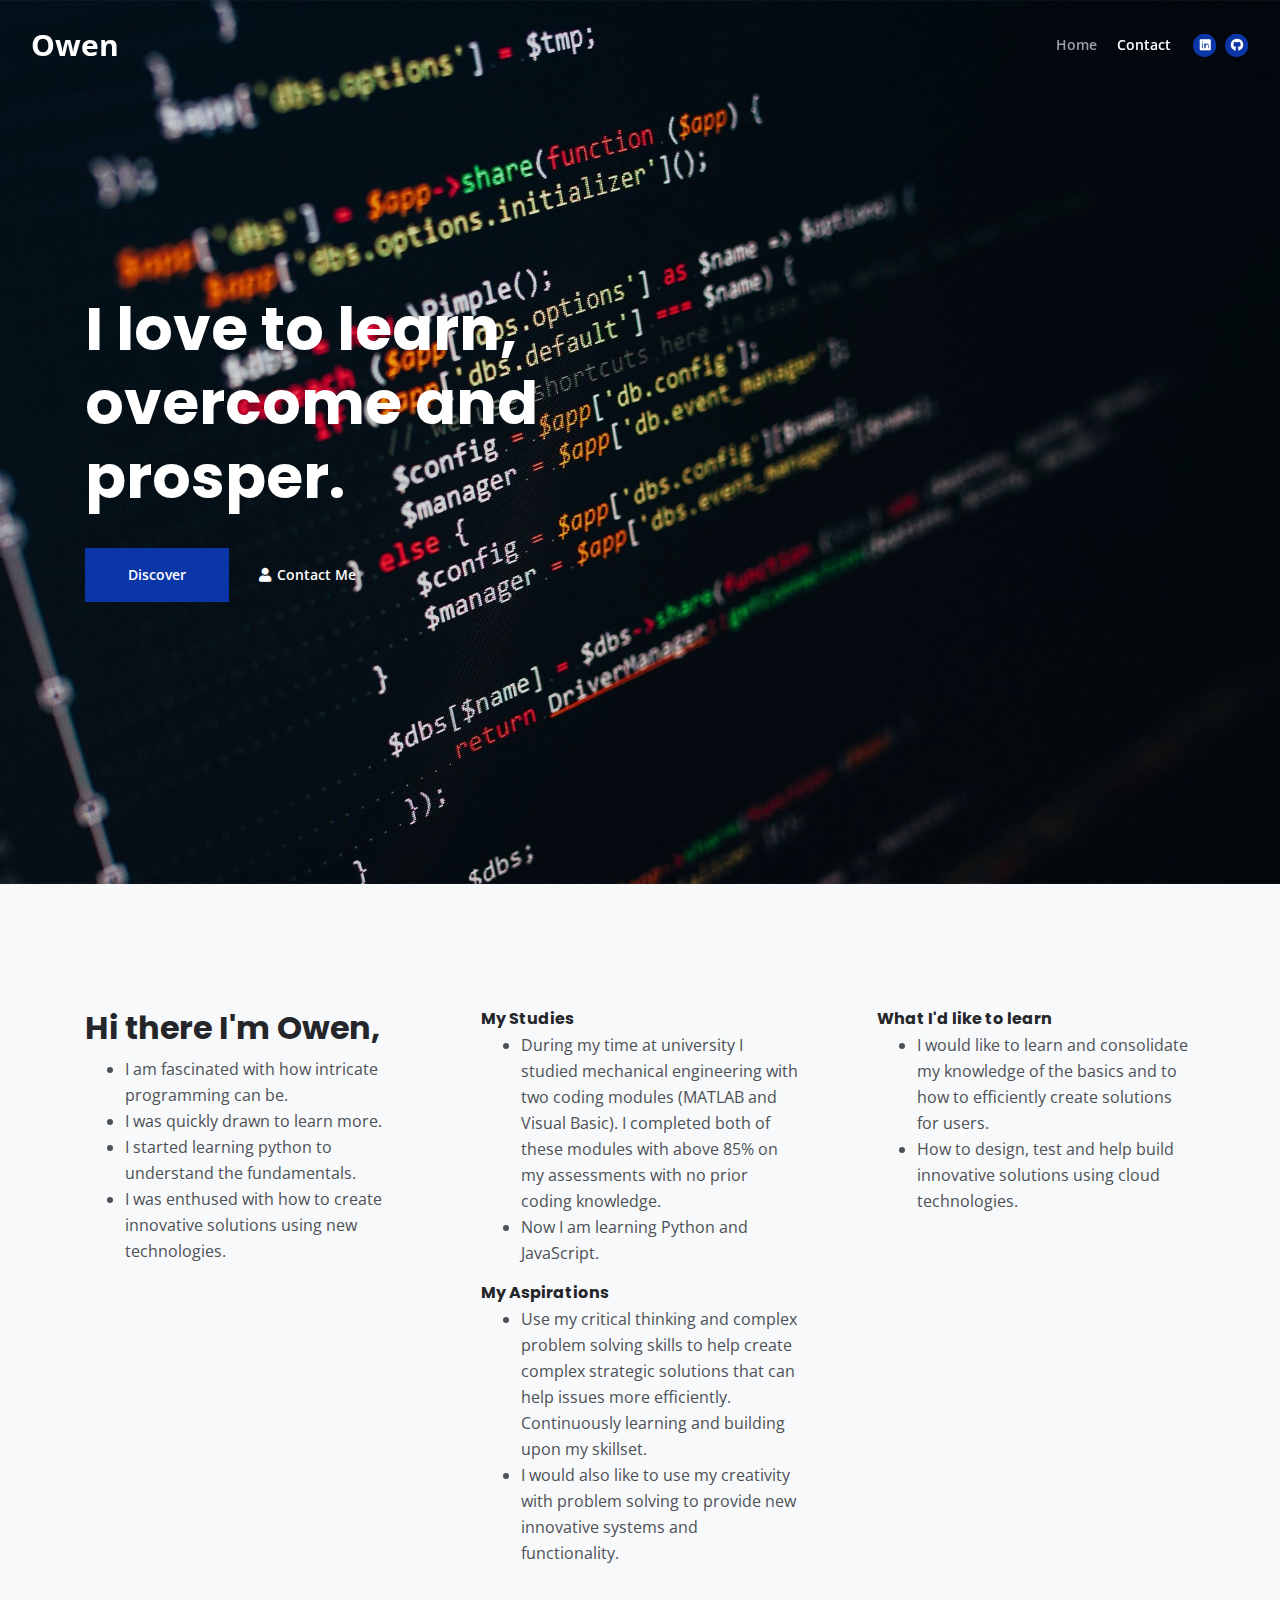
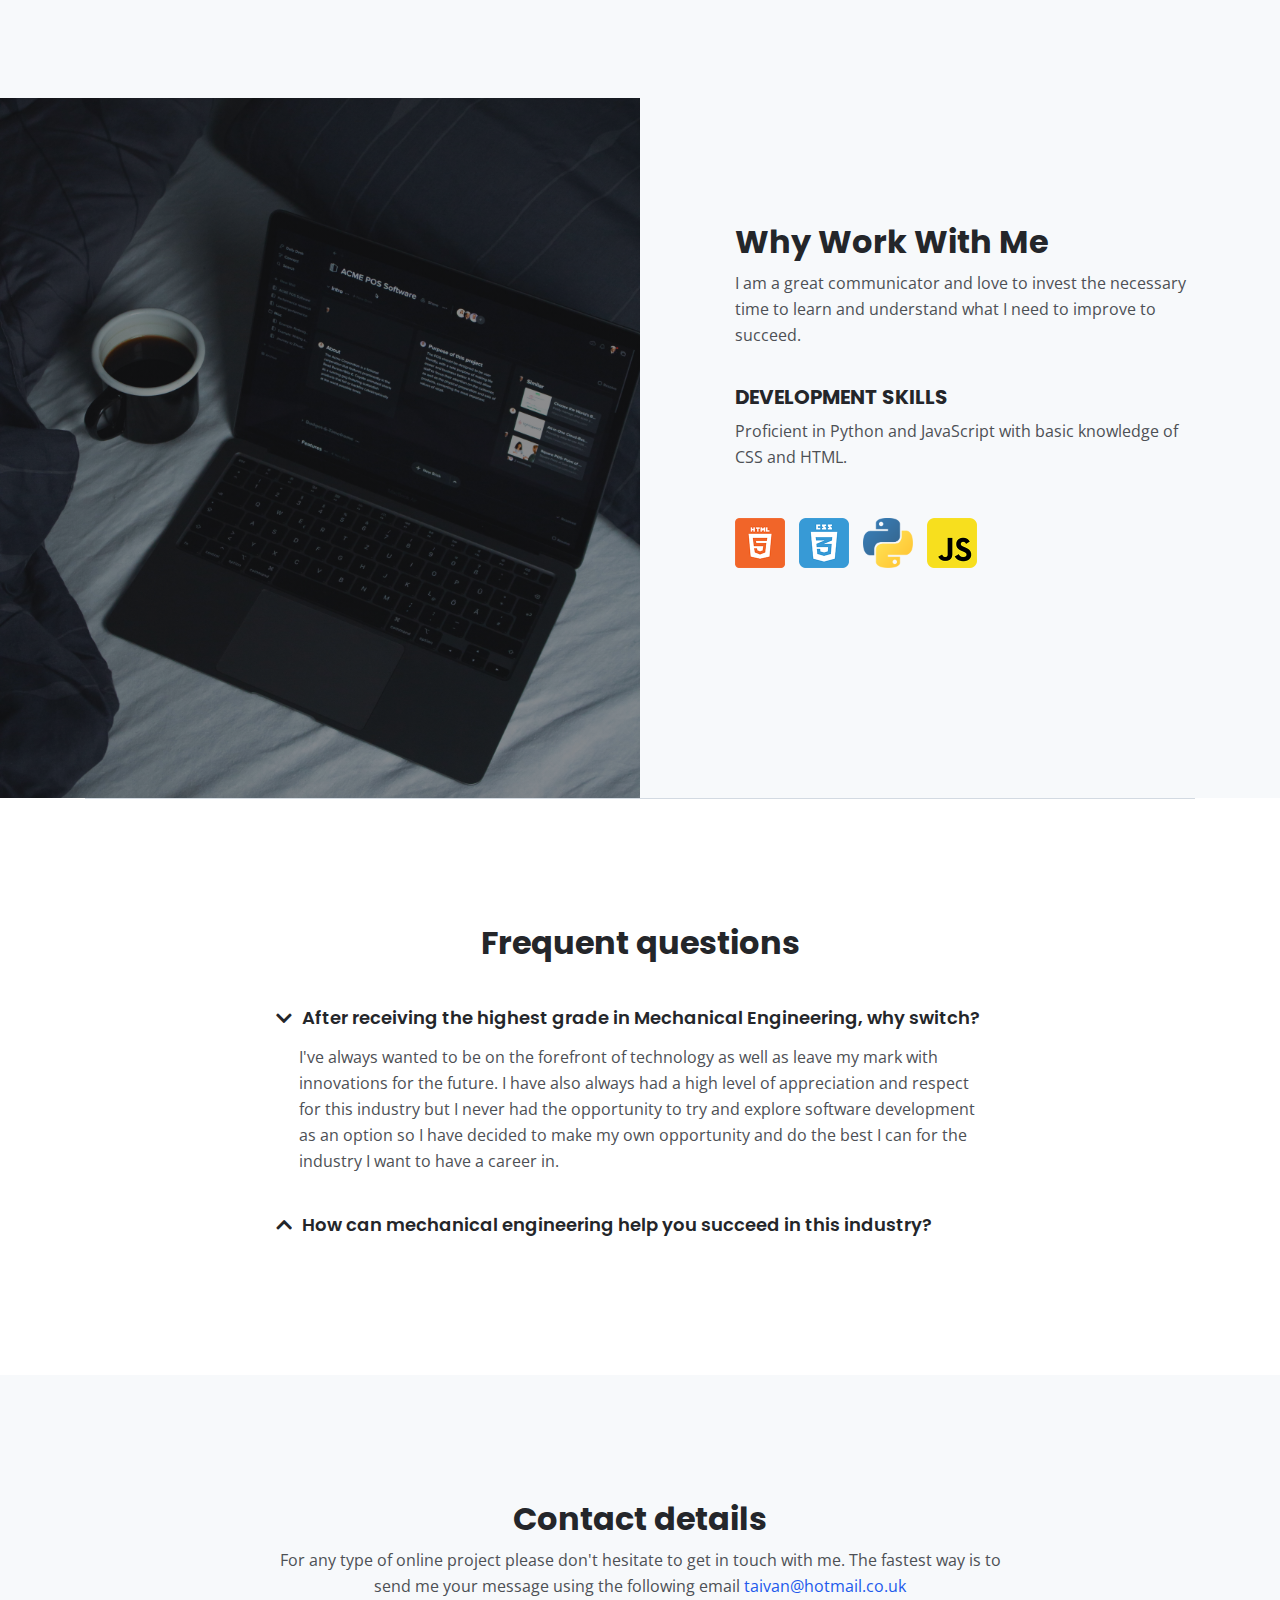
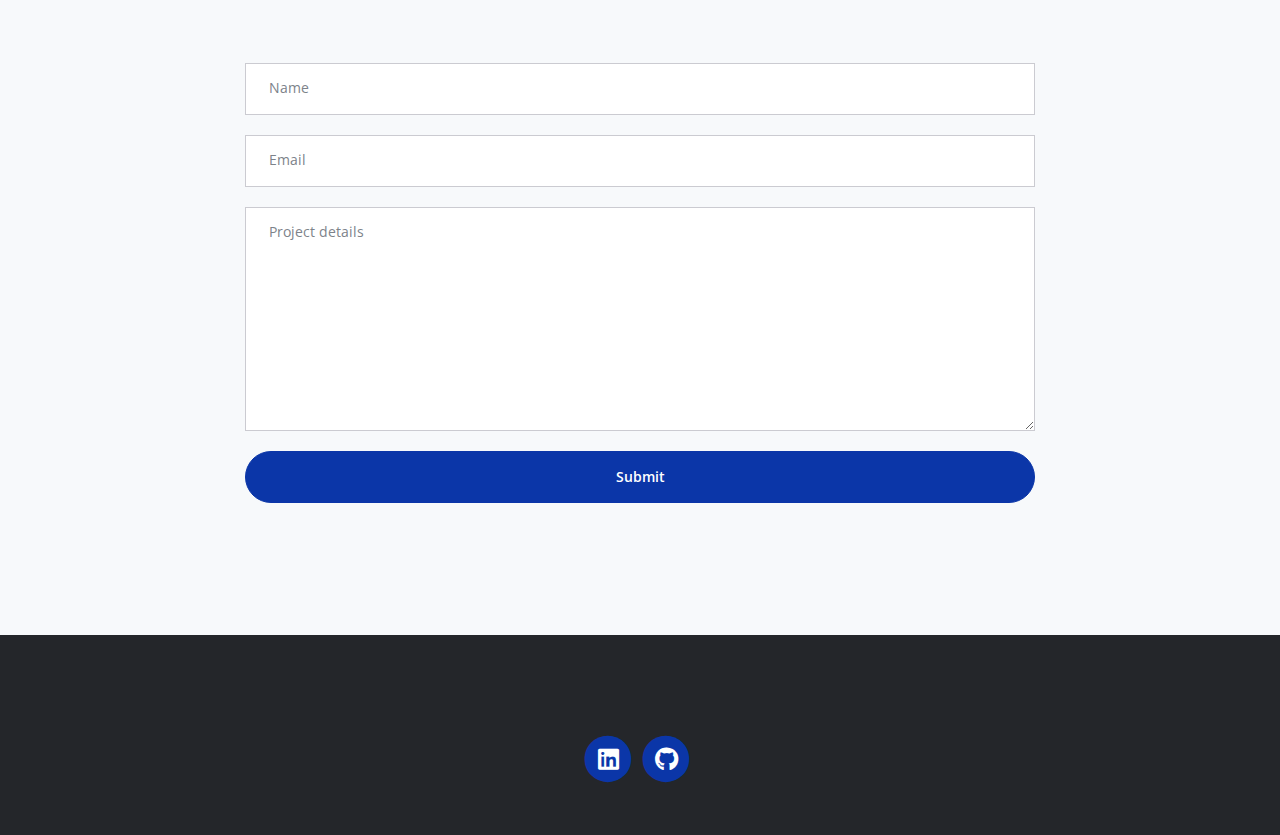
==== index.html @ 5ea290ed "Add files via upload" ====
<!DOCTYPE html>
<html lang="en">
<head>
    <meta charset="utf-8">
    <meta name="viewport" content="width=device-width, initial-scale=1, shrink-to-fit=no">

    <!-- Webpage Title -->
    <title>Owen Le Portfolio</title>
    
    <!-- Styles -->
    <link rel="preconnect" href="https://fonts.gstatic.com">
    <link href="https://fonts.googleapis.com/css2?family=Open+Sans:ital,wght@0,400;0,600;0,700;1,400&family=Poppins:wght@600&display=swap" rel="stylesheet">
    <link href="css/bootstrap.css" rel="stylesheet">
    <link href="css/fontawesome-all.css" rel="stylesheet">
	<link href="css/styles.css" rel="stylesheet">
	
	<!-- Favicon  -->
    <link rel="icon" href="images/favicon.png">
</head>
<body data-spy="scroll" data-target=".fixed-top">
    
    <!-- Navigation -->
    <nav class="navbar navbar-expand-lg fixed-top navbar-dark">
        <div class="container">
            
            <!-- Image Logo -->
            <!--<a class="navbar-brand logo-image" href="index.html"><img src="images/favicon.png" alt="alternative"></a>  -->

            <!-- Text Logo - Use this if you don't have a graphic logo -->
            <a class="navbar-brand logo-text page-scroll" href="index.html">Owen</a>

            <button class="navbar-toggler p-0 border-0" type="button" data-toggle="offcanvas">
                <span class="navbar-toggler-icon"></span>
            </button>

            <div class="navbar-collapse offcanvas-collapse" id="navbarsExampleDefault">
                <ul class="navbar-nav ml-auto">
                    <li class="nav-item">
                        <a class="nav-link page-scroll" href="#header">Home <span class="sr-only">(current)</span></a>
                    <li class="nav-item">
                        <a class="nav-link page-scroll" href="#contact">Contact</a>
                    </li>
                </ul>
                <span class="nav-item social-icons">
                    <span class="fa-stack">
                        <a href="https://www.linkedin.com/in/owen-le-68a21a194/">
                            <i class="fas fa-circle fa-stack-2x"></i>
                            <i class="fab fa-linkedin fa-stack-1x"></i>
                        </a>
                    </span>
                    <span class="fa-stack">
                        <a href="https://github.com/taivanle">
                            <i class="fas fa-circle fa-stack-2x"></i>
                            <i class="fab fa-github fa-stack-1x"></i>
                        </a>
                    </span>
                </span>
            </div> <!-- end of navbar-collapse -->
        </div> <!-- end of container -->
    </nav> <!-- end of navbar -->
    <!-- end of navigation -->


    <!-- Header -->
    <header id="header" class="header">
        <div class="container">
            <div class="row">
                <div class="col-lg-6">
                    <div class="text-container">
                        <h1 class="h1-large">I love to learn, overcome and prosper.</h1>
                        <a class="btn-solid-lg page-scroll" href="#about">Discover</a>
                        <a class="btn-outline-lg page-scroll" href="#contact"><i class="fas fa-user"></i>Contact Me</a>
                    </div> <!-- end of text-container -->
                </div> <!-- end of col -->
            </div> <!-- end of row -->
        </div> <!-- end of container -->
    </header> <!-- end of header -->
    <!-- end of header -->


    <!-- About-->
    <div id="about" class="basic-1 bg-gray">
        <div class="container">
            <div class="row">
                <div class="col-lg-4">
                    <div class="text-container first">
                        <h2>Hi there I'm Owen,</h2>
                        <ul>
                            <li>I am fascinated with how intricate programming can be.</li>
                            <li>I was quickly drawn to learn more.</li>
                            <li>I started learning python to understand the fundamentals.</li>
                            <li>I was enthused with how to create innovative solutions using new technologies.</li>
                          </ul>
                    </div> <!-- end of text-container -->
                </div> <!-- end of col -->
                <div class="col-lg-4">
                    <div class="text-container second">
                        <h6>My Studies</h6>
                        <ul>
                            <li>During my time at university I studied mechanical engineering with two coding modules (MATLAB and Visual Basic). I completed both of these modules with above 85% on my assessments with no prior coding knowledge.</li>
                            <li>Now I am learning Python and JavaScript.</li>
                        </ul>
                        <h6>My Aspirations</h6>
                        <ul>
                            <li>Use my critical thinking and complex problem solving skills to help create complex strategic solutions that can help issues more efficiently. Continuously learning and building upon my skillset.</li>
                            <li>I would also like to use my creativity with problem solving to provide new innovative systems and functionality.</li>
                        </ul>
                    </div> <!-- end of text-container -->
                </div> <!-- end of col -->
                <div class="col-lg-4">
                    <div class="text-container third">
                        <h6>What I'd like to learn</h6>
                        <ul>
                            <li>I would like to learn and consolidate my knowledge of the basics and to how to efficiently create solutions for users.</li>
                            <li>How to design, test and help build innovative solutions using cloud technologies.</li>
                        </ul>
                    </div> <!-- end of text-container -->
                </div> <!-- end of col -->
            </div> <!-- end of row -->
        </div> <!-- end of container -->
    </div> <!-- end of basic-1 -->
    <!-- end of about -->

    <!-- Details -->
	<div class="split">
		<div class="area-1">
		</div><!-- end of area-1 on same line and no space between comments to eliminate margin white space --><div class="area-2 bg-gray">
            <div class="container">    
                <div class="row">
                    <div class="col-lg-12">     
                        
                        <!-- Text Container -->
                        <div class="text-container">
                            <h2>Why Work With Me</h2>
                            <p>I am a great communicator and love to invest the necessary time to learn and understand what I need to improve to succeed.</p>
                            <h5>DEVELOPMENT SKILLS</h5>
                            <p>Proficient in Python and JavaScript with basic knowledge of CSS and HTML.</p>
                            
                            <div class="icons-container">
                                <img src="images/details-icon-html.png" alt="alternative">
                                <img src="images/details-icon-css.png" alt="alternative">
                                <img src="images/details-icon-python.png" alt="alternative">
                                <img src="images/details-icon-javascript.png" alt="alternative">
                            </div> <!-- end of icons-container -->
                        </div> <!-- end of text-container -->
                        <!-- end of text container -->

                    </div> <!-- end of col -->
                </div> <!-- end of row -->
            </div> <!-- end of container -->
		</div> <!-- end of area-2 -->
    </div> <!-- end of split -->
    <!-- end of details -->


    <!-- Section Divider -->
    <div class="container">
        <div class="row">
            <div class="col-lg-12">
                <hr class="section-divider">
            </div> <!-- end of col -->
        </div> <!-- end of row -->
    </div> <!-- end of container -->
    <!-- end of section divider -->


    <!-- Questions -->
    <div class="accordion-1">
        <div class="container">
            <div class="row">
                <div class="col-lg-12">
                    <h2 class="h2-heading">Frequent questions</h2>
                </div> <!-- end of col -->
            </div> <!-- end of row -->
            <div class="row">
                <div class="col-lg-12">

                    <div class="accordion" id="accordionExample">
                        <div class="card">
                            <div class="card-header" id="headingOne">
                                <button class="btn btn-link btn-block text-left" type="button" data-toggle="collapse" data-target="#collapseOne" aria-expanded="true" aria-controls="collapseOne">
                                    After receiving the highest grade in Mechanical Engineering, why switch?
                                </button>
                            </div>
                            <div id="collapseOne" class="collapse show" aria-labelledby="headingOne" data-parent="#accordionExample">
                                <div class="card-body">
                                    I've always wanted to be on the forefront of technology as well as leave my mark with innovations for the future. I have also always had a high level of appreciation and respect for this industry but I never had the opportunity to try and explore software development as an option so I have decided to make my own opportunity and do the best I can for the industry I want to have a career in.
                                </div>
                            </div>
                        </div>
                        <div class="card">
                            <div class="card-header" id="headingTwo">
                                <button class="btn btn-link btn-block text-left collapsed" type="button" data-toggle="collapse" data-target="#collapseTwo" aria-expanded="false" aria-controls="collapseTwo">
                                    How can mechanical engineering help you succeed in this industry?
                                </button>
                            </div>
                            <div id="collapseTwo" class="collapse" aria-labelledby="headingTwo" data-parent="#accordionExample">
                                <div class="card-body">
                                    I believe that mechanical engineering has taught me the principles to solve any problem that I am faced with due to the nature of the subject and what it involves. In my case, my university also introduced two coding modules as well. These were in MATLAB and VisualBasic where I attained above 85% in both modules with 0 prior coding experience.
                                </div>
                            </div>
                        </div>
                    </div> <!-- end of accordion -->

                </div> <!-- end of col -->
            </div> <!-- end of row -->
        </div> <!-- end of container -->
    </div> <!-- end of accordion-1 -->
    <!-- end of questions -->


    <!-- Contact -->
    <div id="contact" class="form-1 bg-gray">
        <div class="container">
            <div class="row">
                <div class="col-lg-12">
                    <h2>Contact details</h2>
                    <p class="p-heading">For any type of online project please don't hesitate to get in touch with me. The fastest way is to send me your message using the following email <a class="blue no-line" href="#your-link">taivan@hotmail.co.uk</a></p>
                </div> <!-- end of col -->
            </div> <!-- end of row -->
            <div class="row">
                <div class="col-lg-12">
                    
                    <!-- Contact Form -->
                    <form id="contactForm">
                        <div class="form-group">
                            <input type="text" class="form-control-input" id="cname" required>
                            <label class="label-control" for="cname">Name</label>
                        </div>
                        <div class="form-group">
                            <input type="email" class="form-control-input" id="cemail" required>
                            <label class="label-control" for="cemail">Email</label>
                        </div>
                        <div class="form-group">
                            <textarea class="form-control-textarea" id="cmessage" required></textarea>
                            <label class="label-control" for="cmessage">Project details</label>
                        </div>
                        <div class="form-group">
                            <button type="submit" class="form-control-submit-button">Submit</button>
                        </div>
                    </form>
                    <!-- end of contact form -->

                </div> <!-- end of col -->
            </div> <!-- end of row -->
        </div> <!-- end of container -->
    </div> <!-- end of form-1 -->  
    <!-- end of contact -->


    <!-- Footer -->
    <div class="footer bg-gray">
        <div class="container">
            <div class="row">
                <div class="col-lg-12">
                    <div class="social-container">
                        <span class="fa-stack">
                            <a href="https://www.linkedin.com/in/owen-le-68a21a194/">
                                <i class="fas fa-circle fa-stack-2x"></i>
                                <i class="fab fa-linkedin fa-stack-1x"></i>
                            </a>
                        </span>
                        <span class="fa-stack">
                            <a href="https://github.com/taivanle">
                                <i class="fas fa-circle fa-stack-2x"></i>
                                <i class="fab fa-github fa-stack-1x"></i>
                            </a>
                        </span>
                    </div> <!-- end of social-container -->
                </div> <!-- end of col -->
            </div> <!-- end of row -->
        </div> <!-- end of container -->
    </div> <!-- end of footer -->  
    <!-- end of footer -->

    	
    <!-- Scripts -->
    <script src="js/jquery.min.js"></script> <!-- jQuery for Bootstrap's JavaScript plugins -->
    <script src="js/bootstrap.min.js"></script> <!-- Bootstrap framework -->
    <script src="js/jquery.easing.min.js"></script> <!-- jQuery Easing for smooth scrolling between anchors -->
    <script src="js/scripts.js"></script> <!-- Custom scripts -->
</body>
</html>
---- css/styles.css ----
/* Description: Master CSS file */

/*****************************************
Table Of Contents:
- General Styles
- Navigation
- Header
- About
- Services
- Details
- Projects
- Works
- Testimonials
- Questions
- Contact
- Footer 
- Copyright
- Back To Top Button
- Extra Pages
- Media Queries
******************************************/

/*****************************************
Colors:
- Backgrounds, navbar - black #24262a
- Backgrounds - light gray #f7f9fb
- Buttons, icons - blue #0b36a8
- Headings text - black #24262a
- Body text - dark gray #4d5055
******************************************/


/**************************/
/*     General Styles     */
/**************************/
body,
html {
    width: 100%;
	height: 100%;
}

body, p {
	color: #4d5055; 
	font: 400 1rem/1.625rem "Open Sans", sans-serif;
}

h1 {
	color: #24262a;
	font-weight: 700;
	font-size: 2.5rem;
	line-height: 3.25rem;
	font-family: "Poppins"
}

h2 {
	color: #24262a;
	font-weight: 700;
	font-size: 2rem;
	line-height: 2.5rem;
	font-family: "Poppins"
}

h3 {
	color: #24262a;
	font-weight: 700;
	font-size: 1.75rem;
	line-height: 2.25rem;
	font-family: "Poppins"
}

h4 {
	color: #24262a;
	font-weight: 700;
	font-size: 1.5rem;
	line-height: 2rem;
	font-family: "Poppins"
}

h5 {
	color: #24262a;
	font-weight: 700;
	font-size: 1.25rem;
	line-height: 1.625rem;
	font-family: "Poppins"
}

h6 {
	color: #24262a;
	font-weight: 700;
	font-size: 1rem;
	line-height: 1.375rem;
	font-family: "Poppins"
}

.p-large {
	font-size: 1.125rem;
	line-height: 1.75rem;
}

.p-small {
	font-size: 0.875rem;
	line-height: 1.5rem;
}

.testimonial-text {
	font-style: italic;
}

.testimonial-author {
	font-weight: 700;
	font-size: 1rem;
	line-height: 1.5rem;
}

.li-space-lg li {
	margin-bottom: 0.5rem;
}

a {
	color: #4d5055;
	text-decoration: underline;
}

a:hover {
	color: #4d5055;
	text-decoration: underline;
}

.no-line {
	text-decoration: none;
}

.no-line:hover {
	text-decoration: none;
}

.blue {
	color: #2259ec;
}

.bg-gray {
	background-color: #f7f9fb;
}

.section-divider {
	display: block;
	height: 1px;
	margin: 0;
	border: none;
	background-color: #d3dae2;
}

.btn-solid-reg {
	display: inline-block;
	padding: 1.375rem 2.25rem 1.375rem 2.25rem;
	border: 1px solid #0b36a8;
	background-color: #0b36a8;
	color: #ffffff;
	font-weight: 600;
	font-size: 0.875rem;
	line-height: 0;
	text-decoration: none;
	transition: all 0.2s;
}

.btn-solid-reg:hover {
	background-color: transparent;
	color: #0b36a8; /* needs to stay here because of the color property of a tag */
	text-decoration: none;
}

.btn-solid-lg {
	display: inline-block;
	padding: 1.625rem 2.625rem 1.625rem 2.625rem;
	border: 1px solid #0b36a8;
	background-color: #0b36a8;
	color: #ffffff;
	font-weight: 600;
	font-size: 0.875rem;
	line-height: 0;
	text-decoration: none;
	transition: all 0.2s;
}

.btn-solid-lg:hover {
	background-color: transparent;
	color: #0b36a8; /* needs to stay here because of the color property of a tag */
	text-decoration: none;
}

.btn-outline-reg {
	display: inline-block;
	padding: 1.375rem 2.25rem 1.375rem 2.25rem;
	border: 1px solid #24262a;
	background-color: transparent;
	color: #24262a;
	font-weight: 600;
	font-size: 0.875rem;
	line-height: 0;
	text-decoration: none;
	transition: all 0.2s;
}

.btn-outline-reg:hover {
	background-color: #24262a;
	color: #ffffff;
	text-decoration: none;
}

.btn-outline-lg {
	display: inline-block;
	padding: 1.625rem 2.625rem 1.625rem 2.625rem;
	border: 1px solid #24262a;
	background-color: transparent;
	color: #24262a;
	font-weight: 600;
	font-size: 0.875rem;
	line-height: 0;
	text-decoration: none;
	transition: all 0.2s;
}

.btn-outline-lg:hover {
	background-color: #24262a;
	color: #ffffff;
	text-decoration: none;
}

.btn-outline-sm {
	display: inline-block;
	padding: 1rem 1.5rem 1rem 1.5rem;
	border: 1px solid #24262a;
	background-color: transparent;
	color: #24262a;
	font-weight: 600;
	font-size: 0.875rem;
	line-height: 0;
	text-decoration: none;
	transition: all 0.2s;
}

.btn-outline-sm:hover {
	background-color: #24262a;
	color: #ffffff;
	text-decoration: none;
}

.form-group {
	position: relative;
	margin-bottom: 1.25rem;
}

.label-control {
	position: absolute;
	top: 0.875rem;
	left: 1.5rem;
	color: #7d838a;
	opacity: 1;
	font-size: 0.875rem;
	line-height: 1.375rem;
	cursor: text;
	transition: all 0.2s ease;
}

.form-control-input:focus + .label-control,
.form-control-input.notEmpty + .label-control,
.form-control-textarea:focus + .label-control,
.form-control-textarea.notEmpty + .label-control {
	top: 0.125rem;
	color: #4d5055;
	opacity: 1;
	font-size: 0.75rem;
	font-weight: 700;
}

.form-control-input,
.form-control-select {
	display: block; /* needed for proper display of the label in Firefox, IE, Edge */
	width: 100%;
	padding-top: 1.125rem;
	padding-bottom: 0.125rem;
	padding-left: 1.5rem;
	border: 1px solid #cbcbd1;
	background-color: #ffffff;
	color: #4d5055;
	font-size: 0.875rem;
	line-height: 1.875rem;
	transition: all 0.2s;
	-webkit-appearance: none; /* removes inner shadow on form inputs on ios safari */
}

.form-control-select {
	padding-top: 0.5rem;
	padding-bottom: 0.5rem;
	height: 3.25rem;
	color: #7d838a;
}

select {
    /* you should keep these first rules in place to maintain cross-browser behavior */
    -webkit-appearance: none;
	-moz-appearance: none;
	-ms-appearance: none;
    -o-appearance: none;
    appearance: none;
    background-image: url('../images/down-arrow.png');
    background-position: 96% 50%;
    background-repeat: no-repeat;
    outline: none;
}

.form-control-textarea {
	display: block; /* used to eliminate a bottom gap difference between Chrome and IE/FF */
	width: 100%;
	height: 14rem; /* used instead of html rows to normalize height between Chrome and IE/FF */
	padding-top: 1.5rem;
	padding-left: 1.3125rem;
	border: 1px solid #cbcbd1;
	background-color: #ffffff;
	color: #4d5055;
	font-size: 0.875rem;
	line-height: 1.5rem;
	transition: all 0.2s;
}

.form-control-input:focus,
.form-control-select:focus,
.form-control-textarea:focus {
	border: 1px solid #a1a1a1;
	outline: none; /* Removes blue border on focus */
}

.form-control-input:hover,
.form-control-select:hover,
.form-control-textarea:hover {
	border: 1px solid #a1a1a1;
}

.checkbox {
	font-size: 0.75rem;
	line-height: 1.25rem;
}

input[type='checkbox'] {
	vertical-align: -10%;
	margin-right: 0.5rem;
}

.form-control-submit-button {
	display: inline-block;
	width: 100%;
	height: 3.25rem;
	border: 1px solid #0b36a8;
	border-radius: 32px;
	background-color: #0b36a8;
	color: #ffffff;
	font-weight: 600;
	font-size: 0.875rem;
	line-height: 0;
	cursor: pointer;
	transition: all 0.2s;
}

.form-control-submit-button:hover {
	border: 1px solid #24262a;
	background-color: transparent;
	color: #24262a;
}


/**********************/
/*     Navigation     */
/**********************/
.navbar {
	background-color: #24262a;
	font-weight: 600;
	font-size: 0.875rem;
	line-height: 0.875rem;
	box-shadow: 0 1px 6px 0 rgba(0, 0, 0, 0.025);
}

.navbar .navbar-brand {
	padding-top: 0.125rem;
	padding-bottom: 0.125rem;
}

.navbar .logo-image img {
    width: 118px;
	height: 36px;
}

.navbar .logo-text {
	color: #ffffff;
	font-weight: 700;
	font-size: 1.875rem;
	line-height: 1rem;
	text-decoration: none;
}

.offcanvas-collapse {
	position: fixed;
	top: 3.25rem; /* adjusts the height between the top of the page and the offcanvas menu */
	bottom: 0;
	left: 100%;
	width: 100%;
	padding-right: 1rem;
	padding-left: 1rem;
	overflow-y: auto;
	visibility: hidden;
	background-color: #24262a;
	transition: visibility .3s ease-in-out, -webkit-transform .3s ease-in-out;
	transition: transform .3s ease-in-out, visibility .3s ease-in-out;
	transition: transform .3s ease-in-out, visibility .3s ease-in-out, -webkit-transform .3s ease-in-out;
}

.offcanvas-collapse.open {
	visibility: visible;
	-webkit-transform: translateX(-100%);
	transform: translateX(-100%);
}

.navbar .navbar-nav {
	margin-top: 0.75rem;
	margin-bottom: 0.5rem;
}

.navbar .nav-item .nav-link {
	padding-top: 0.625rem;
	padding-bottom: 0.625rem;
	color: #ffffff;
	text-decoration: none;
	transition: all 0.2s ease;
}

.navbar .nav-item.dropdown.show .nav-link,
.navbar .nav-item .nav-link:hover,
.navbar .nav-item .nav-link.active {
	color: #9c9ead;
}

/* Dropdown Menu */
.navbar .dropdown .dropdown-menu {
	animation: fadeDropdown 0.2s; /* required for the fade animation */
}

@keyframes fadeDropdown {
    0% {
        opacity: 0;
    }

    100% {
        opacity: 1;
	}
}

.navbar .dropdown-menu {
	margin-top: 0.5rem;
	margin-bottom: 0.5rem;
	border: none;
	background-color: #24262a;
}

.navbar .dropdown-item {
	padding-top: 0.5rem;
	padding-bottom: 0.5rem;
	color: #ffffff;
	font-weight: 600;
	font-size: 0.875rem;
	line-height: 0.875rem;
	text-decoration: none;
}

.navbar .dropdown-item:hover {
	background-color: #24262a;
	color: #9c9ead;
}

.navbar .dropdown-divider {
	width: 100%;
	height: 1px;
	margin: 0.5rem auto 0.5rem auto;
	border: none;
	background-color: #505050;
}
/* end of dropdown menu */

.navbar .fa-stack {
	width: 2em;
	margin-right: 0.25rem;
	font-size: 0.75rem;
}

.navbar .fa-stack-2x {
	color: #0b36a8;
	transition: all 0.2s ease;
}

.navbar .fa-stack-1x {
	color: #ffffff;
	transition: all 0.2s ease;
}

.navbar .fa-stack:hover .fa-stack-2x {
	color: #ffffff;
}

.navbar .fa-stack:hover .fa-stack-1x {
	color: #0b36a8;
}

.navbar .navbar-toggler {
	padding: 0;
	border: none;
	font-size: 1.25rem;
}


/******************/
/*     Header     */
/******************/
.header {
	padding-top: 7rem;
	padding-bottom: 5.5rem;
	background: linear-gradient(rgba(0, 0, 0, 0.1), rgba(0, 0, 0, 0.1)), url('../images/header-background-3.jpg') center center no-repeat;
	background-size: cover;
	text-align: center;
}

.header .h1-large {
	margin-bottom: 1.75rem;
	color: #ffffff;
}

.header .btn-solid-lg:hover {
	border: 1px solid #ffffff;
	color: #ffffff;
}

.header .btn-outline-lg {
	padding: 1.625rem 1.625rem 1.625rem 1.625rem;
	border: none;
	color: #ffffff;
}

.header .btn-outline-lg:hover {
	background: transparent;
	color: #9c9ead;
	text-decoration: none;
}

.header .btn-outline-lg .fas {
	margin-right: 0.375rem;
}


/*****************/
/*     About     */
/*****************/
.basic-1 {
	padding-top: 7.75rem;
	padding-bottom: 5.25rem;
}

.basic-1 .text-container {
	margin-bottom: 3rem;
}

.basic-1 .time {
	margin-bottom: 0.5rem;
	color: #0b36a8;
	font-weight: 600;
	font-size: 0.875rem;
	line-height: 1.5rem;
	font-family: "Poppins";
}

.basic-1 h6 {
	margin-bottom: 0.125rem;
}


/********************/
/*     Services     */
/********************/
.basic-2 {
	padding-top: 7.75rem;
	padding-bottom: 5.25rem;
}

.basic-2 .h2-heading {
	margin-bottom: 0.75rem;
	text-align: center;
}

.basic-2 .p-heading {
	margin-bottom: 4rem;
	text-align: center;
}

.basic-2 .text-box {
	margin-bottom: 3rem;
	padding: 3.5rem 1rem 2.125rem 1rem;
	border: 1px solid #cfd7de;
}

.basic-2 .fas,
.basic-2 .far {
	margin-bottom: 1.75rem;
	color: #0b36a8;
	font-size: 3.5rem;
}

.basic-2 h4 {
	letter-spacing: 1px;
}


/*******************/
/*     Details     */
/*******************/
.split .area-1 {
	height: 430px;
	background: linear-gradient(to bottom right, rgba(25, 26, 29, 0.5), rgba(25, 26, 29, 0.5)), url('../images/details-background-2.jpg') center center no-repeat;
	background-size: cover;
}

.split .area-2 {
	padding-top: 7.75rem;
	padding-bottom: 7.75rem;
}

.split p {
	margin-bottom: 2.25rem;
}

.split .icons-container {
	margin-top: 3rem;
}

.split .icons-container img {
	width: 50px;
	margin-right: 0.625rem;
	margin-bottom: 0.75rem;
}


/********************/
/*     Projects     */
/********************/
.basic-3 {
	padding-top: 7.75rem;
	padding-bottom: 1rem;
}

.basic-3 .h2-heading {
	margin-bottom: 0.75rem;
	text-align: center;
}

.basic-3 .p-heading {
	margin-bottom: 4rem;
	text-align: center;
}

.basic-3 .text-container {
	margin-bottom: 4rem;
}

.basic-3 .image-container {
	margin-bottom: 1rem;
}

/* Hover Animation */
.basic-3 .image-container {
	overflow: hidden;
	margin-right: auto;
	margin-left: auto;
}

.basic-3 .image-container img {
	margin: 0;
	transition: all 0.2s;
}

.basic-3 .image-container:hover img {
	-moz-transform: scale(1.1);
	-webkit-transform: scale(1.1);
	transform: scale(1.1);
} 
/* end of hover animation */


/*****************/
/*     Works     */
/*****************/
.basic-4 {
	padding-bottom: 1rem;
}

.basic-4 .text-container {
	margin-bottom: 4rem;
}

.basic-4 .image-container {
	margin-bottom: 1rem;
}

/* Hover Animation */
.basic-4 .image-container {
	overflow: hidden;
	margin-right: auto;
	margin-left: auto;
}

.basic-4 .image-container img {
	margin: 0;
	transition: all 0.2s;
}

.basic-4 .image-container:hover img {
	-moz-transform: scale(1.15);
	-webkit-transform: scale(1.15);
	transform: scale(1.15);
} 
/* end of hover animation */


/************************/
/*     Testimonials     */
/************************/
.cards-1 {
	padding-top: 3rem;
	padding-bottom: 3.875rem;
}

.cards-1 .h2-heading {
	margin-bottom: 3rem;
	text-align: center;
}

.cards-1 .card {
	margin-bottom: 4rem;
	border: none;
}

.cards-1 .card-body {
	padding: 0;
	text-align: center;
}

.cards-1 .testimonial-text {
	margin-bottom: 1.625rem;
}

.cards-1 img {
	display: inline-block;
	width: 60px;
	margin-bottom: 0.875rem;
	border-radius: 50%;
}

.cards-1 .text {
	margin-top: 0.375rem;
}

.cards-1 .testimonial-author {
	color: #24262a;
}

.cards-1 .testimonial-author,
.cards-1 .occupation {
	font-size: 0.875rem;
	line-height: 1.375rem;
}


/*********************/
/*     Questions     */
/*********************/
.accordion-1 {
	padding-top: 7.75rem;
	padding-bottom: 6.75rem;
}

.accordion-1 .h2-heading {
	margin-bottom: 2.5rem;
	text-align: center;
}

.accordion-1 .card {
	margin-bottom: 1.75rem;
	border: none;
}

.accordion-1 .card-header {
	padding: 0;
	border: none;
	background-color: transparent;
}

.accordion-1 .card button {
	padding: 0;
	color: #24262a;
	font-weight: 600;
	font-size: 1.125rem;
	line-height: 1.75rem;
	font-family: 'Poppins';
}

.accordion-1 .card button:hover {
	text-decoration: none;
}

.accordion-1 .card button:before {
	float: left;
	margin-right: 0.625rem;
	font-family: 'Font Awesome 5 Free';
	font-weight: 900;
	content: "\f078";
	transition: all 0.2s;
}

.accordion-1 .card button.collapsed:before {
	-webkit-transform: rotate(180deg);
	-moz-transform: rotate(180deg);
	transform: rotate(180deg);
} 

.accordion-1 .card-body {
	padding: 0.75rem 1.5rem 0.5rem 1.5rem;
}


/*******************/
/*     Contact     */
/*******************/
.form-1 {
	padding-top: 7.75rem;
	padding-bottom: 7rem;
	text-align: center;
}

.form-1 .h2-heading {
	margin-bottom: 0.75rem;
	text-align: center;
}

.form-1 .p-heading {
	margin-bottom: 4rem;
}


/******************/
/*     Footer     */
/******************/
.footer {
	padding-top: 6.25rem;
	padding-bottom: 2rem;
	background-color: #24262a;
	text-align: center;
}

.footer a {
	text-decoration: none;
}

.footer .fa-stack {
	width: 2em;
	margin-bottom: 1.25rem;
	margin-right: 0.375rem;
	font-size: 1.5rem;
}

.footer .fa-stack .fa-stack-1x {
    color: #ffffff;
	transition: all 0.2s ease;
}

.footer .fa-stack .fa-stack-2x {
	color: #0b36a8;
	transition: all 0.2s ease;
}

.footer .fa-stack:hover .fa-stack-1x {
	color: #0b36a8;
}

.footer .fa-stack:hover .fa-stack-2x {
    color: #ffffff;
}


/*********************/
/*     Copyright     */
/*********************/
.copyright {
	padding-top: 1rem;
	padding-bottom: 1rem;
	background-color: #24262a;
	text-align: center;
}

.copyright .p-small {
	color: #9da6ac;
	text-align: center;
}

.copyright a {
	color: #9da6ac;
}


/******************************/
/*     Back To Top Button     */
/******************************/
a.back-to-top {
	position: fixed;
	z-index: 999;
	right: 12px;
	bottom: 12px;
	display: none;
	width: 42px;
	height: 42px;
	border-radius: 30px;
	background: #3a424d url("../images/up-arrow.png") no-repeat center 47%;
	background-size: 18px 18px;
	text-indent: -9999px;
}

a:hover.back-to-top {
	background-color: #0b36a8;
}


/***********************/
/*     Extra Pages     */
/***********************/
.ex-header {
	padding-top: 8.5rem;
	padding-bottom: 4rem;
	background-color: #24262a;
}

.ex-header h1 {
	color: #ffffff;
}

.ex-basic-1 .list-unstyled .fas {
	font-size: 0.375rem;
	line-height: 1.625rem;
}

.ex-basic-1 .list-unstyled .media-body {
	margin-left: 0.5rem;
}

.ex-basic-1 .text-box {
	padding: 1.25rem 1.25rem 0.5rem 1.25rem;
	background-color: #f7f9fb;
}

.ex-cards-1 .card {
	border: none;
	background-color: transparent;
}

.ex-cards-1 .card .fa-stack {
	width: 2em;
	font-size: 1.125rem;
}

.ex-cards-1 .card .fa-stack-2x {
	color: #0b36a8;
}

.ex-cards-1 .card .fa-stack-1x {
	color: #ffffff;
	font-weight: 700;
	line-height: 2.125rem;
}

.ex-cards-1 .card .list-unstyled .media-body {
	margin-left: 0.75rem;
}

.ex-cards-1 .card .list-unstyled .media-body h5 {
	margin-top: 0.125rem;
	margin-bottom: 0.375rem;
}


/*************************/
/*     Media Queries     */
/*************************/	
/* Min-width 768px */
@media (min-width: 768px) {

	/* Header */
	.header {
		padding-top: 11rem;
		padding-bottom: 9rem;
	}
	/* end of header */


	/* Services */
	.basic-2 .text-box {
		padding-right: 2.125rem;
		padding-left: 2.125rem;
	}
	/* end of services */


	/* Extra Pages */
	.ex-basic-1 .text-box {
		padding: 1.75rem 2rem 0.875rem 2rem;
	}
	/* end of extra pages */
}
/* end of min-width 768px */


/* Min-width 992px */
@media (min-width: 992px) {
	
	/* General Styles */
	.h2-heading {
		width: 35.25rem;
		margin-right: auto;
		margin-left: auto;
	}

	.p-heading {
		width: 46rem;
		margin-right: auto;
		margin-left: auto;
	}
	/* end of general styles */


	/* Navigation */
	.navbar {
		padding-top: 1.75rem;
		background-color: transparent;
		box-shadow: none;
		transition: all 0.2s;
	}

	.navbar.top-nav-collapse {
		padding-top: 0.5rem;
		padding-top: 0.5rem;
		background-color: #24262a;
		box-shadow: 0 3px 6px 0 rgba(0, 0, 0, 0.025);
	}

	.offcanvas-collapse {
		position: static;
		top: auto;
		bottom: auto;
		left: auto;
		width: auto;
		padding-right: 0;
		padding-left: 0;
		background-color: transparent;
		overflow-y: visible;
		visibility: visible;
	}

	.offcanvas-collapse.open {
		-webkit-transform: none;
		transform: none;
	}

	.navbar .navbar-nav {
		margin-top: 0;
		margin-bottom: 0;
	}
	
	.navbar .nav-item .nav-link {
		padding-right: 0.625rem;
		padding-left: 0.625rem;
	}

	.navbar .dropdown-menu {
		margin-top: 0.25rem;
		box-shadow: 0 3px 3px 1px rgba(0, 0, 0, 0.08);
	}

	.navbar .dropdown-divider {
		width: 90%;
	}

	.navbar .social-icons {
		margin-left: 0.5rem;
	}
	
	.navbar .fa-stack {
		margin-right: 0;
		margin-left: 0.25rem;
	}
	/* end of navigation */


	/* Header */
	.header {
		padding-top: 15rem;
		padding-bottom: 14rem;
		text-align: left;
	}
	/* end of header */


	/* Details */
	.split {
		height: 760px;
	}
	
	.split .area-1 {
		height: 100%;
		width: 50%;
		display: inline-block;
	}
	
	.split .area-2 {
		height: 100%;
		width: 50%;
		display: inline-block;
		vertical-align: top;
	}

	.split .text-container {
		width: 400px;
		margin-left: 3rem;
	}
	/* end of details */


	/* Testimonials */
	.cards-1 .card {
		display: inline-block;
		width: 290px;
		vertical-align: top;
	}

	.cards-1 .card:nth-of-type(3n+2) {
		margin-right: 1.5rem;
		margin-left: 1.5rem;
	}

	.cards-1 .card-body {
		text-align: left;
	}

	.cards-1 .details {
		display: flex;
		align-items: flex-start;
	}
	
	.cards-1 .details .text {
		flex-direction: column;
	}
	
	.cards-1 .details img {
		margin-right: 1.125rem;
	}
	/* end of testimonials */


	/* Accordion */
	.accordion-1 .accordion {
		width: 730px;
		margin-right: auto;
		margin-left: auto;
	}
	/* end of accordion */


	/* Contact */
	.form-1 form {
		width: 790px;
		margin-right: auto;
		margin-left: auto;
	}
	/* end of contact */


	/* Extra Pages */
	.ex-cards-1 .card {
		display: inline-block;
		width: 296px;
		vertical-align: top;
	}

	.ex-cards-1 .card:nth-of-type(3n+2) {
		margin-right: 1rem;
		margin-left: 1rem;
	}
	/* end of extra pages */
}
/* end of min-width 992px */


/* Min-width 1200px */
@media (min-width: 1200px) {

	/* General Styles */
	.h1-large {
		font-size: 3.75rem;
		line-height: 4.625rem;
	}
	/* end of general styles */


	/* Navigation */
	.navbar .container {
		max-width: 1330px;
	}
	/* end of navigation */


	/* Header */
	.header {
		padding-top: 18.25rem;
		padding-bottom: 17.25rem;
	}
	/* end of header */


	/* About */
	.basic-1 .text-container.first {
		margin-right: 2rem;
	}

	.basic-1 .text-container.second {
		margin-right: 1rem;
		margin-left: 1rem;
	}

	.basic-1 .text-container.third {
		margin-left: 2rem;
	}
	/* end of about */


	/* Details */
	.split {
		height: 700px;
	}

	.split .text-container {
		width: 460px;
		margin-left: 5rem;
	}
	/* end of details */


	/* Testimonials */
	.cards-1 .card {
		width: 338px;
	}
	
	.cards-1 .card:nth-of-type(3n+2) {
		margin-right: 2.625rem;
		margin-left: 2.625rem;
	}
	/* end of testimonials */
	

	/* Extra Pages */
	.ex-cards-1 .card {
		width: 336px;
	}

	.ex-cards-1 .card:nth-of-type(3n+2) {
		margin-right: 2.875rem;
		margin-left: 2.875rem;
	}
	/* end of extra pages */
}
/* end of min-width 1200px */
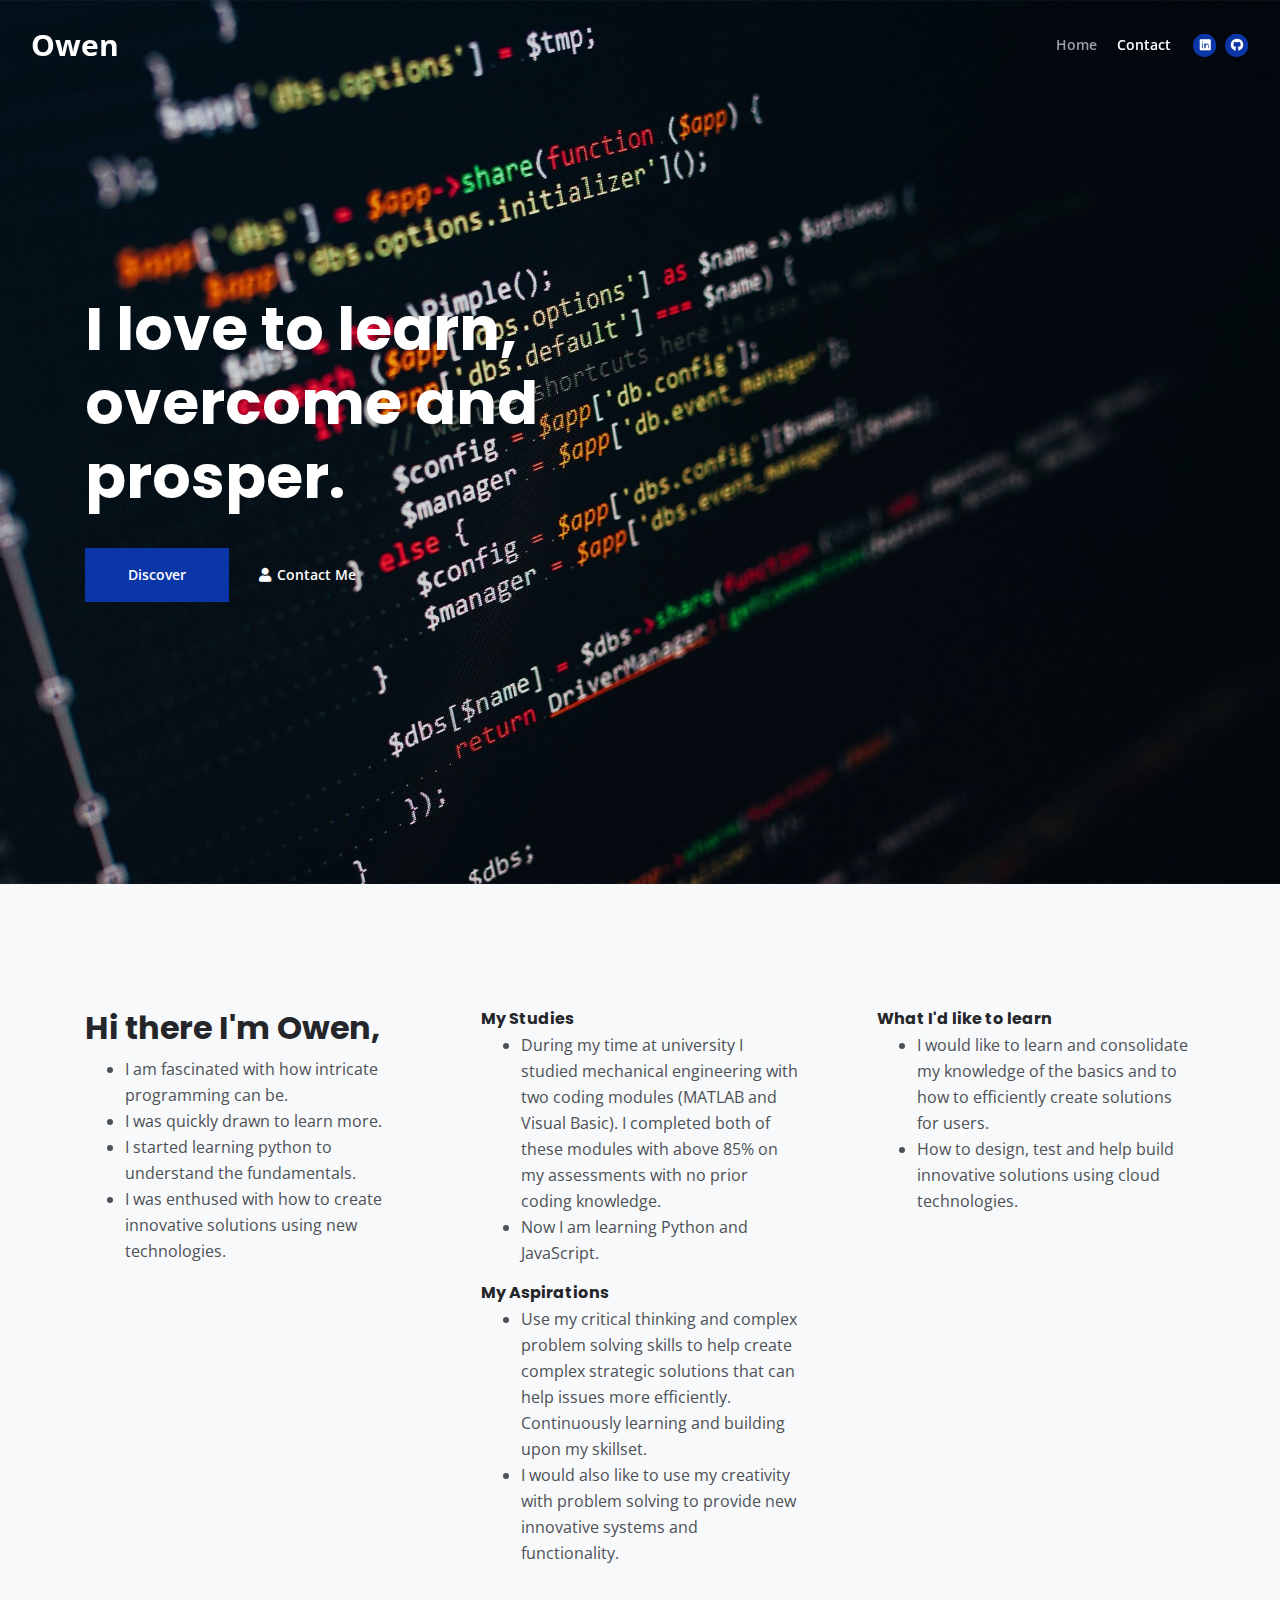
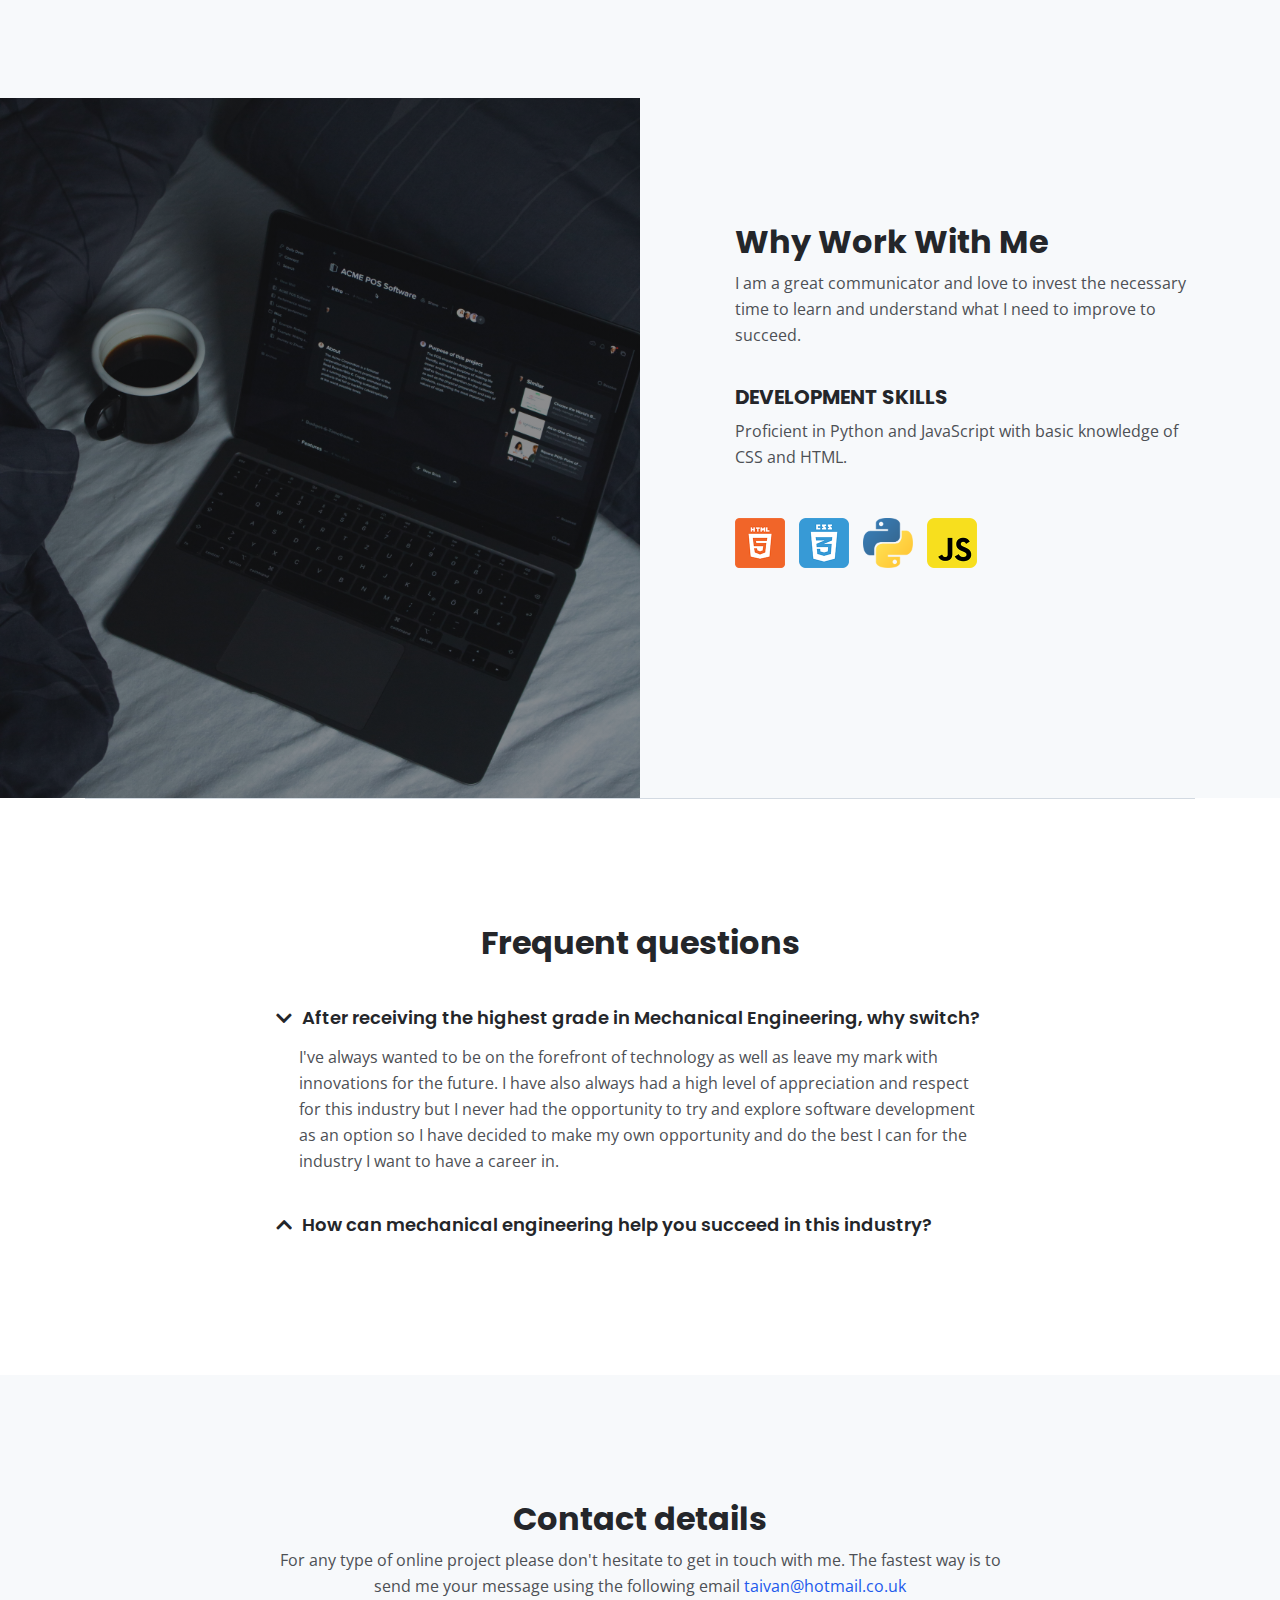
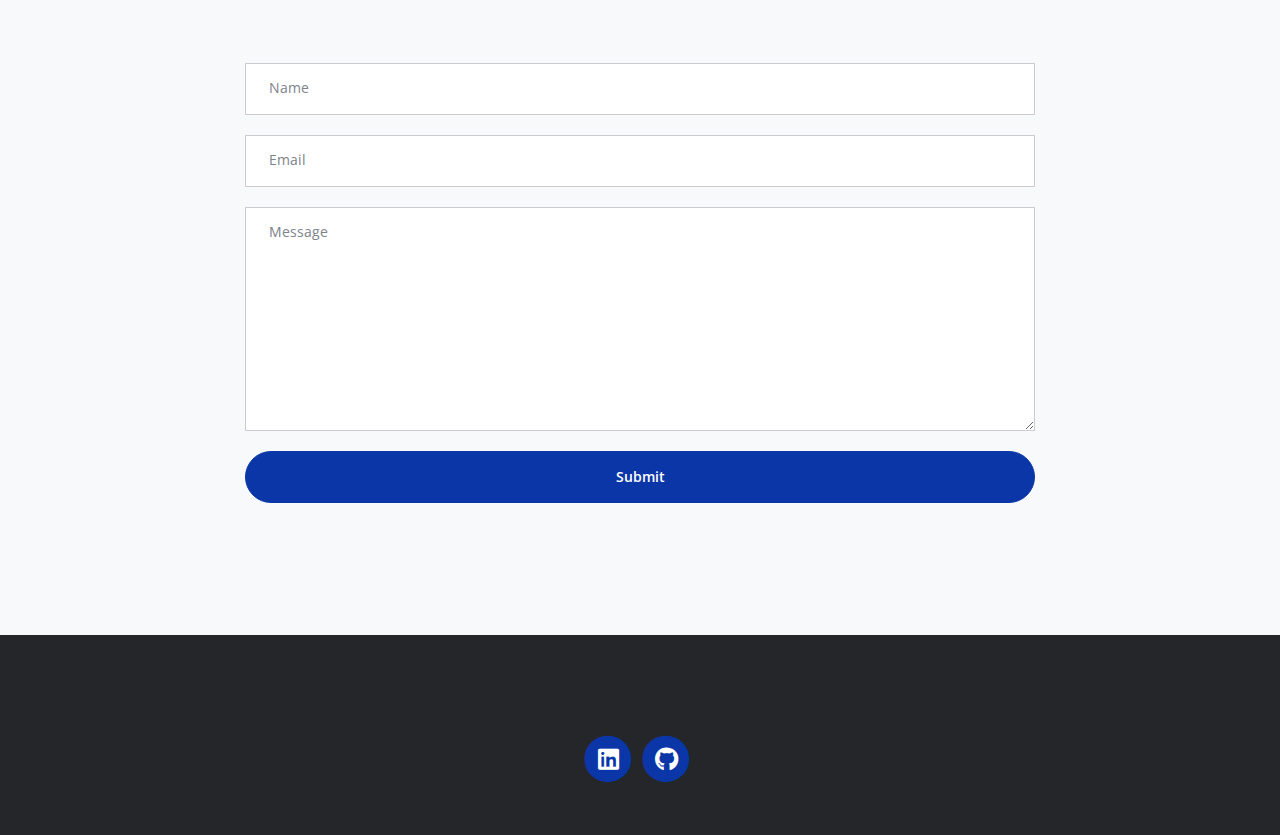
==== commit 0a7dbd69: "Add files via upload" ====
--- a/index.html
+++ b/index.html
@@ -222,18 +222,18 @@
                 <div class="col-lg-12">
                     
                     <!-- Contact Form -->
-                    <form id="contactForm">
-                        <div class="form-group">
-                            <input type="text" class="form-control-input" id="cname" required>
+                    <form action="https://getform.io/f/19ecadb1-fbea-443f-92e9-7c85b99201f0" method="POST">
+                        <div class="form-group">
+                            <input type="text" name="name" id="cname" class="form-control-input">
                             <label class="label-control" for="cname">Name</label>
                         </div>
                         <div class="form-group">
-                            <input type="email" class="form-control-input" id="cemail" required>
+                            <input type="email" name="email" id="cemail" class="form-control-input">
                             <label class="label-control" for="cemail">Email</label>
                         </div>
                         <div class="form-group">
-                            <textarea class="form-control-textarea" id="cmessage" required></textarea>
-                            <label class="label-control" for="cmessage">Project details</label>
+                            <textarea class="form-control-textarea" name="message" id="cmessage" class="form-control-textarea"></textarea>
+                            <label class="label-control" for="cmessage">Message</label>
                         </div>
                         <div class="form-group">
                             <button type="submit" class="form-control-submit-button">Submit</button>
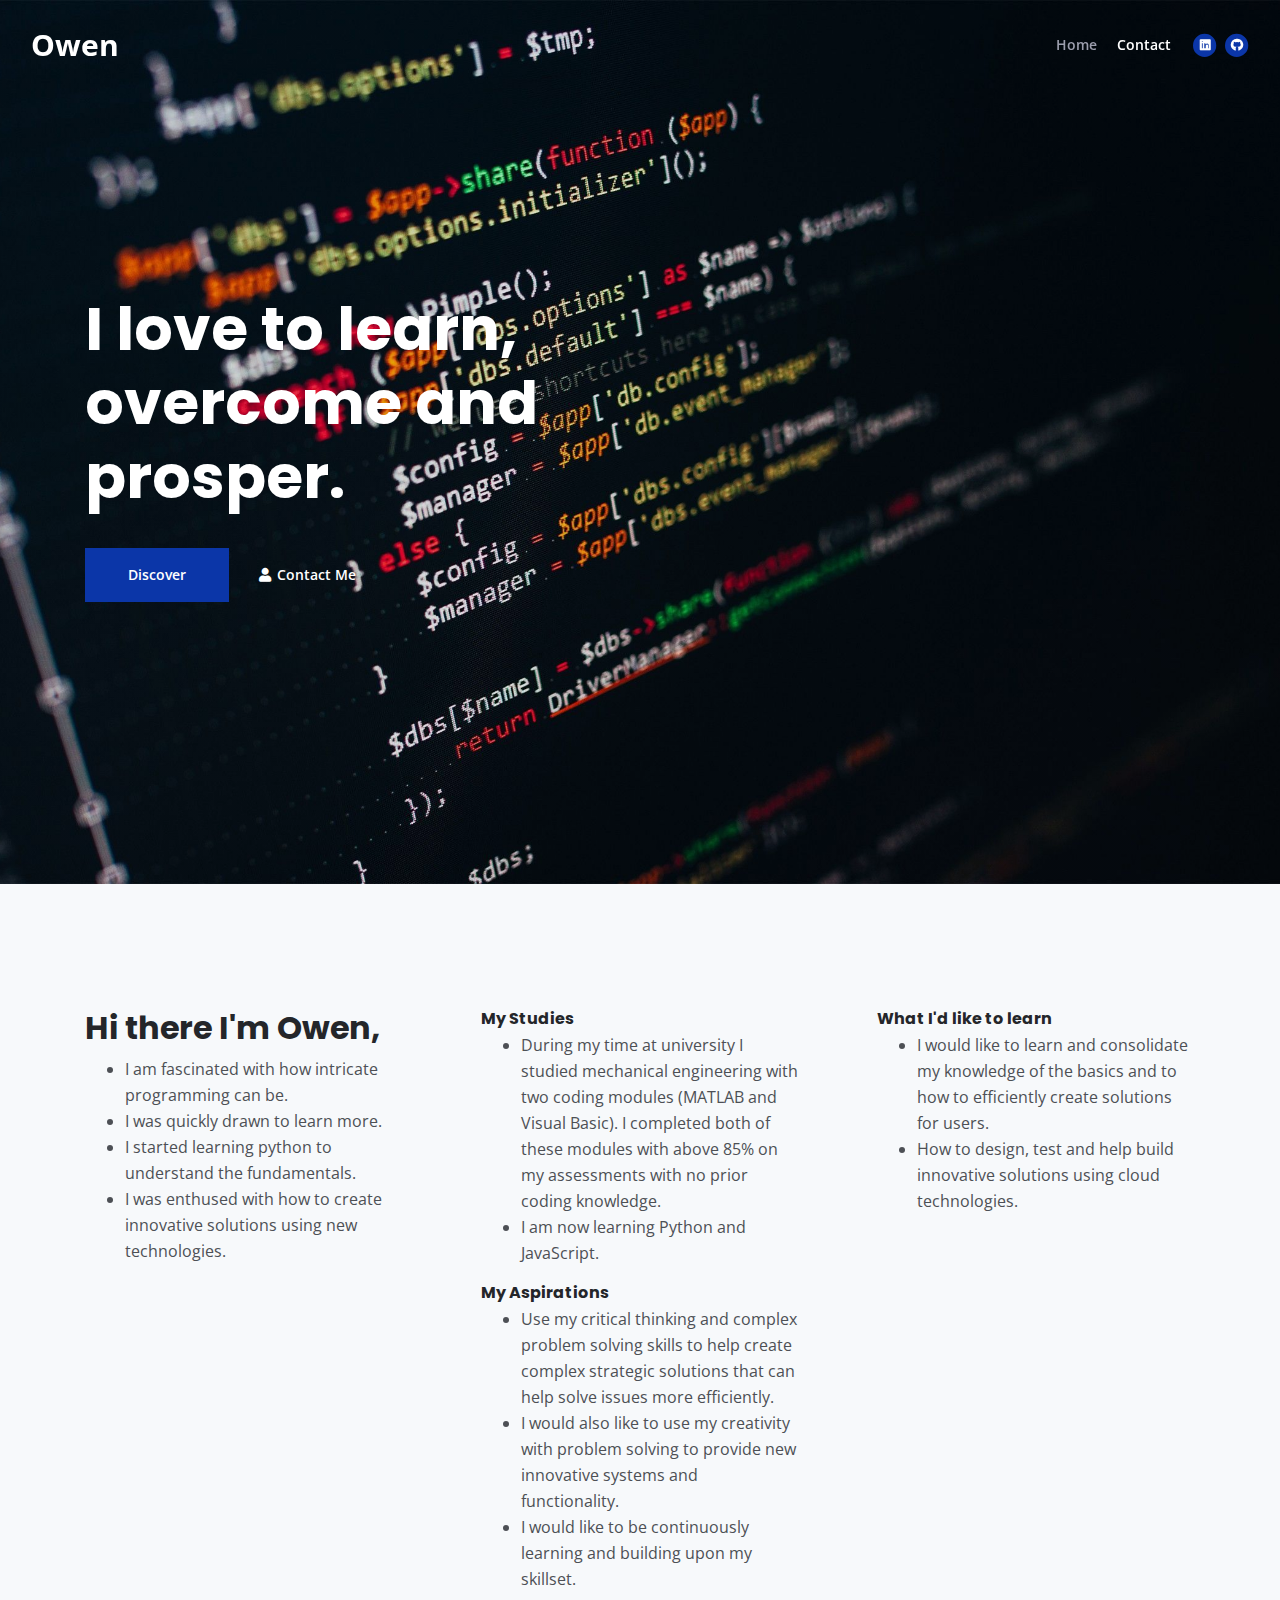
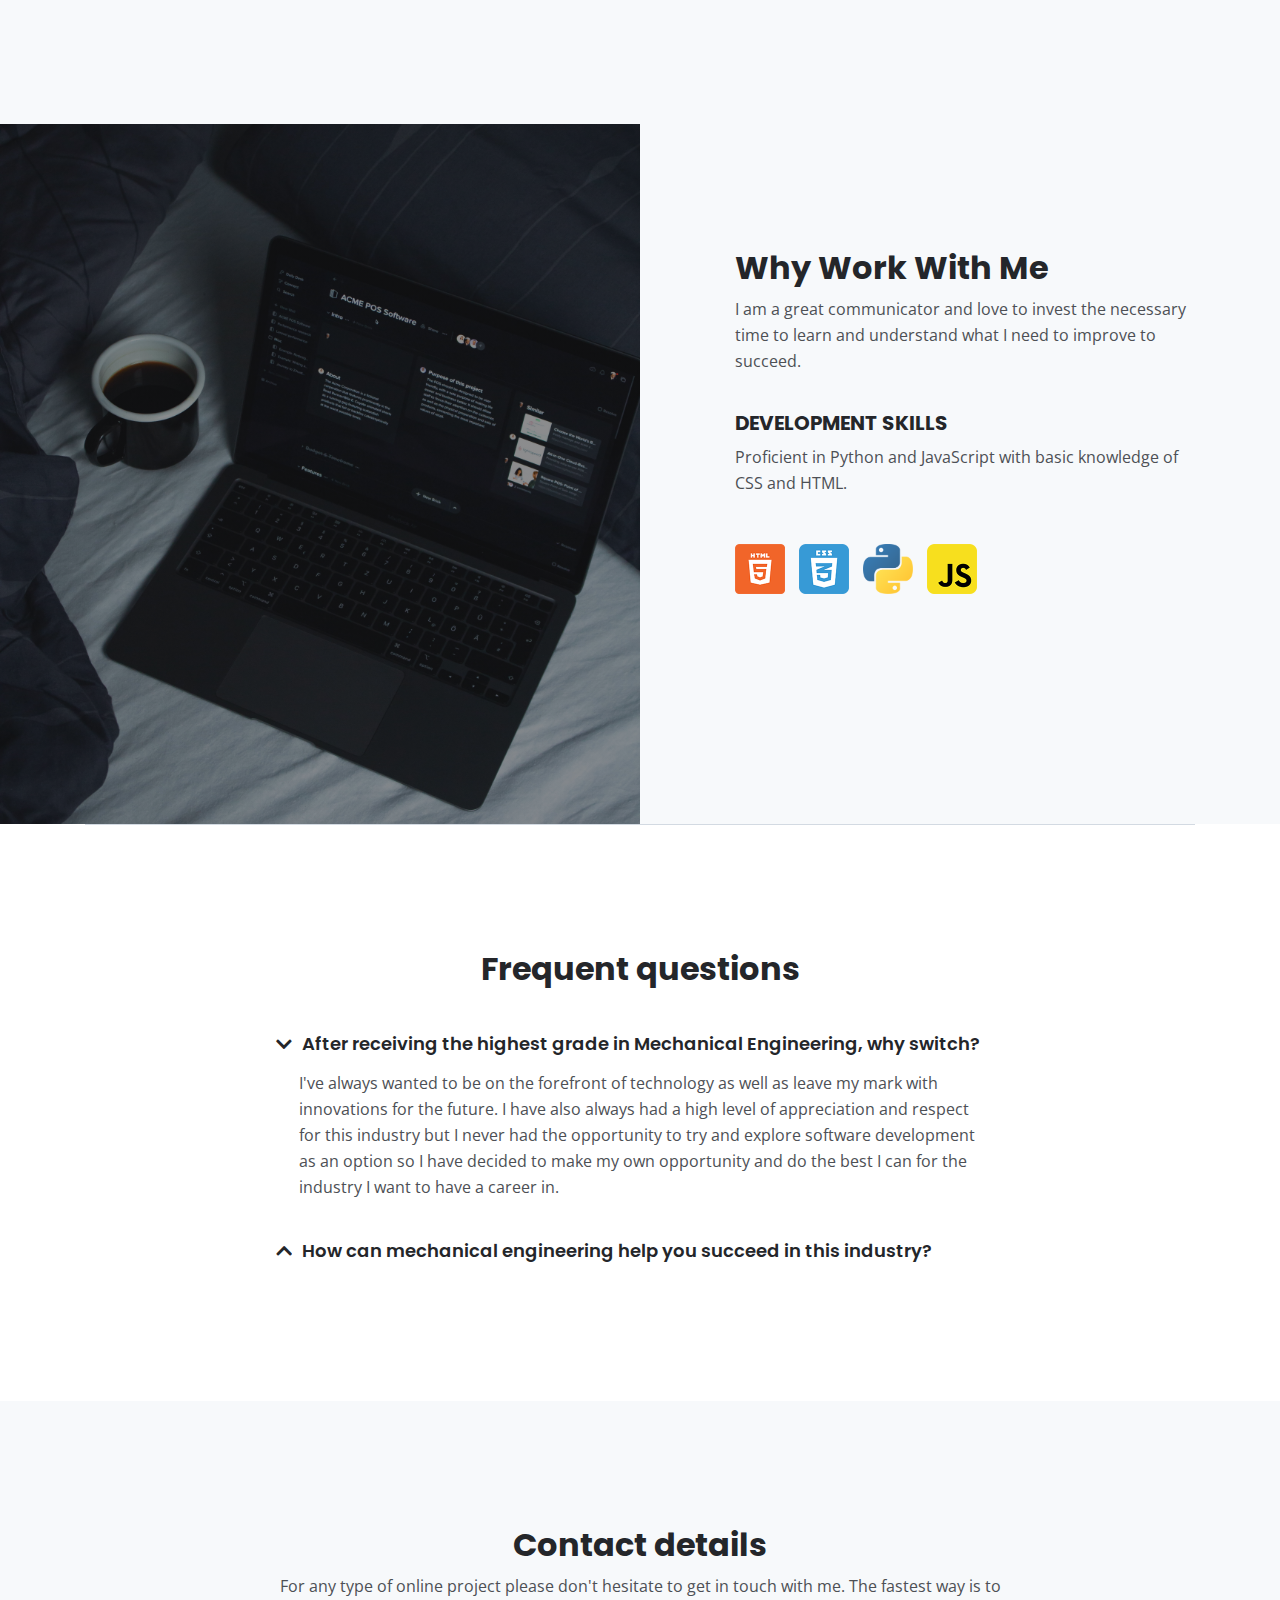
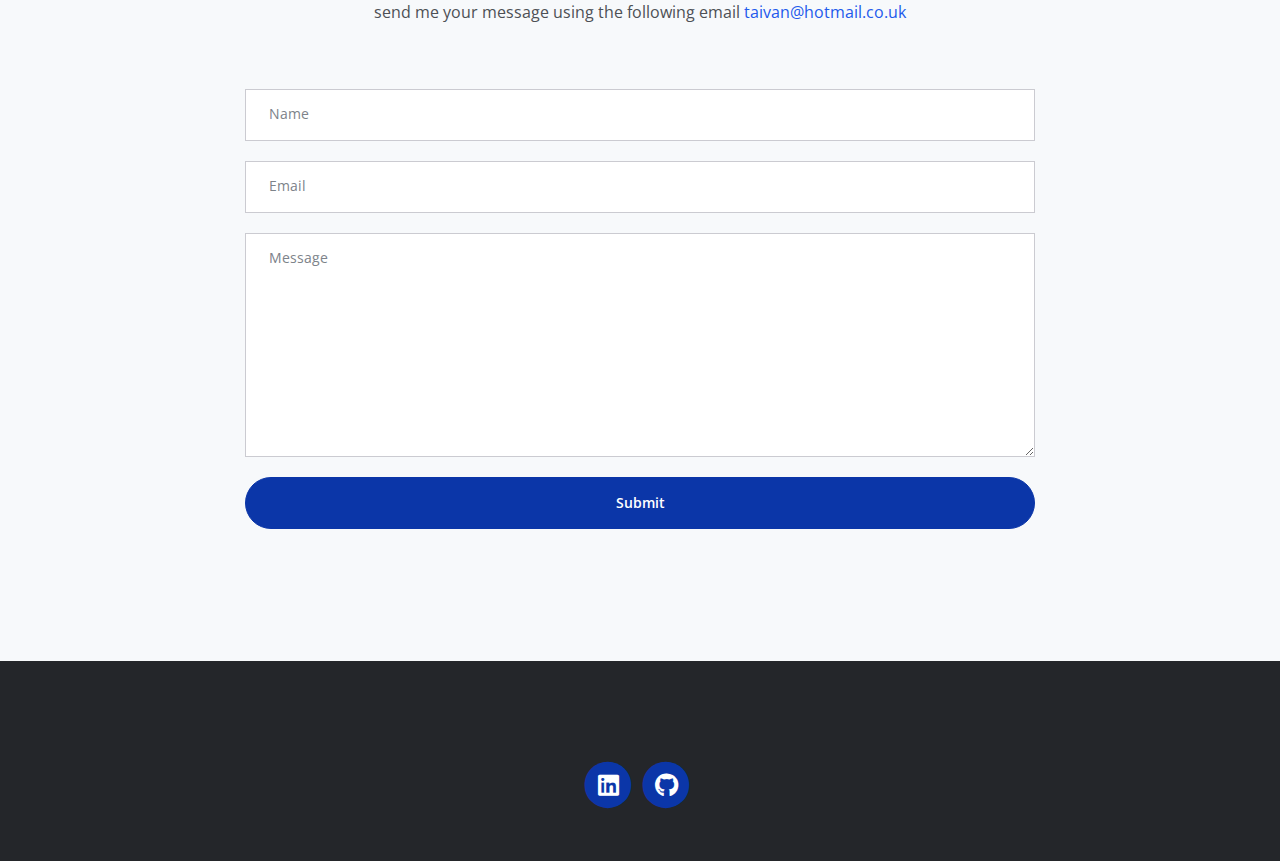
==== commit f1b6aa04: "Update index.html" ====
--- a/index.html
+++ b/index.html
@@ -98,12 +98,13 @@
                         <h6>My Studies</h6>
                         <ul>
                             <li>During my time at university I studied mechanical engineering with two coding modules (MATLAB and Visual Basic). I completed both of these modules with above 85% on my assessments with no prior coding knowledge.</li>
-                            <li>Now I am learning Python and JavaScript.</li>
+                            <li>I am now learning Python and JavaScript.</li>
                         </ul>
                         <h6>My Aspirations</h6>
                         <ul>
-                            <li>Use my critical thinking and complex problem solving skills to help create complex strategic solutions that can help issues more efficiently. Continuously learning and building upon my skillset.</li>
+                            <li>Use my critical thinking and complex problem solving skills to help create complex strategic solutions that can help solve issues more efficiently.</li>
                             <li>I would also like to use my creativity with problem solving to provide new innovative systems and functionality.</li>
+				<li>I would like to be continuously learning and building upon my skillset.</li>
                         </ul>
                     </div> <!-- end of text-container -->
                 </div> <!-- end of col -->
@@ -280,4 +281,4 @@
     <script src="js/jquery.easing.min.js"></script> <!-- jQuery Easing for smooth scrolling between anchors -->
     <script src="js/scripts.js"></script> <!-- Custom scripts -->
 </body>
-</html>+</html>
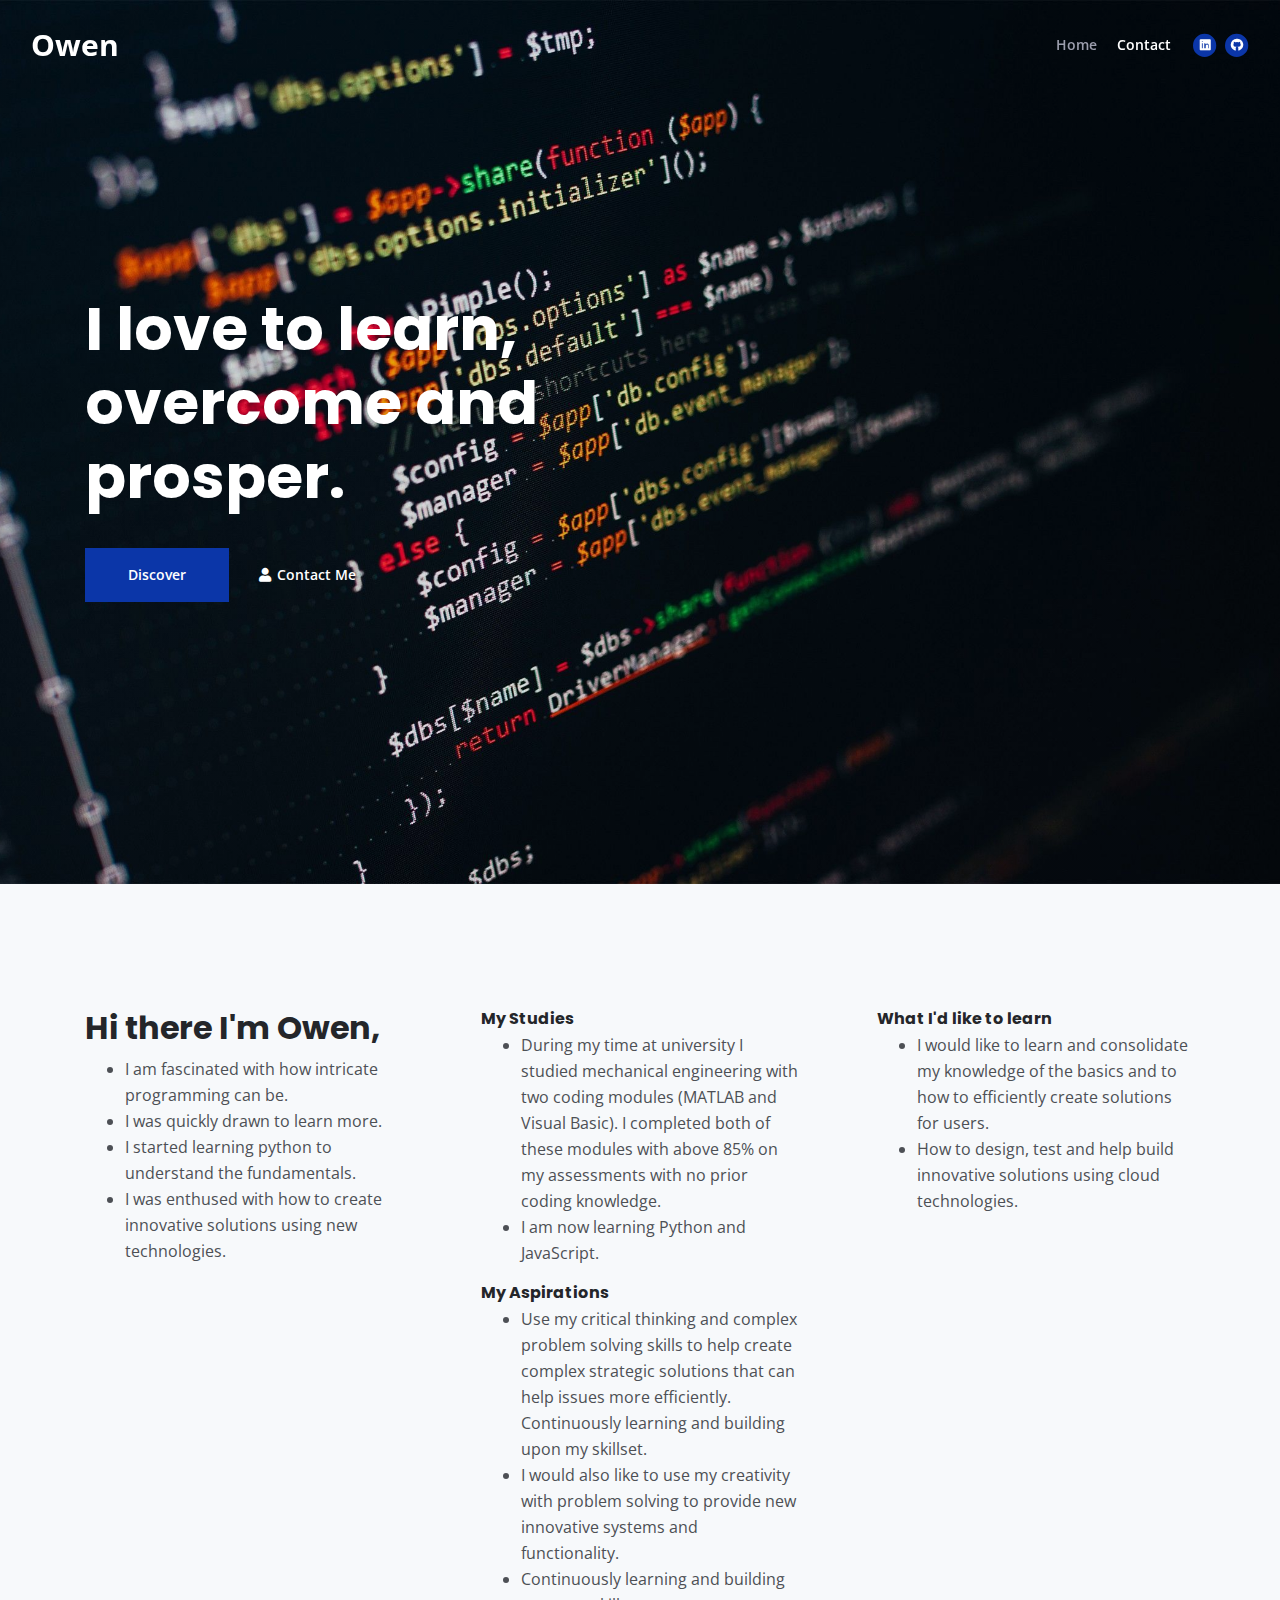
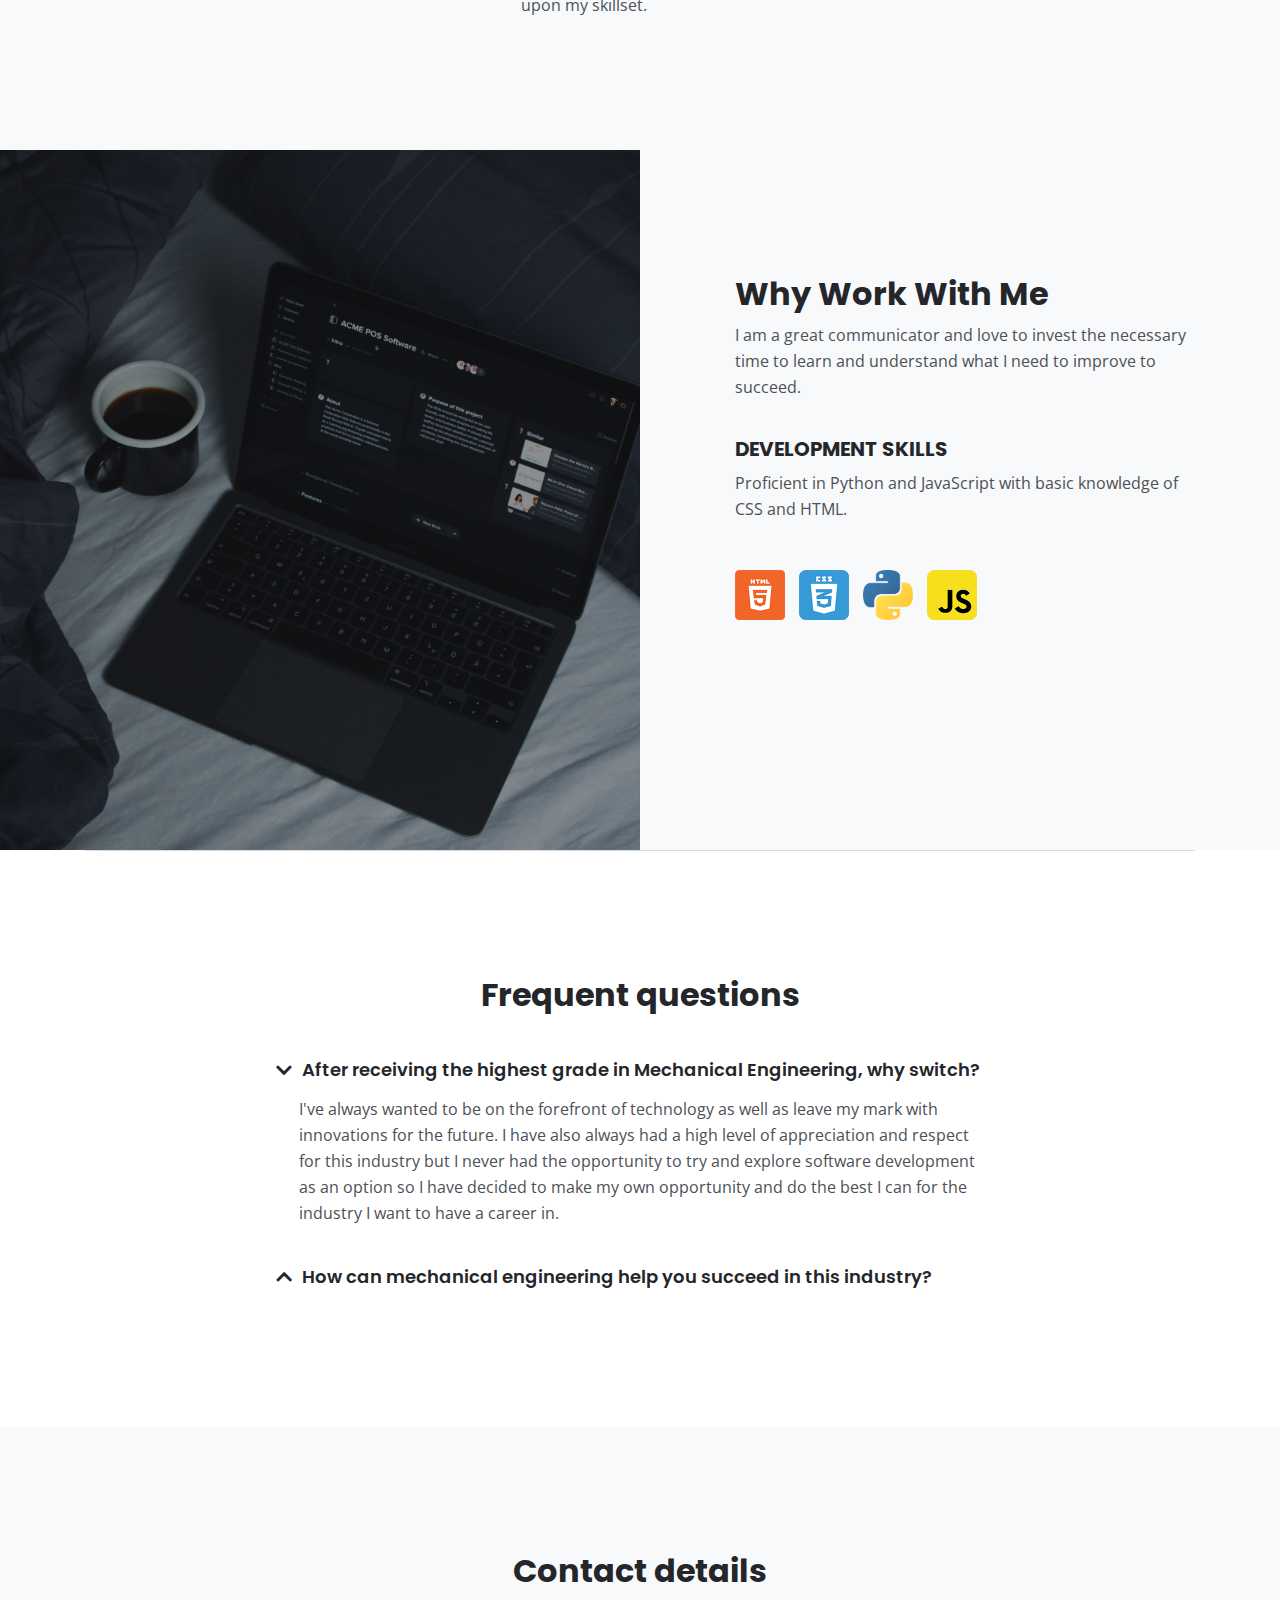
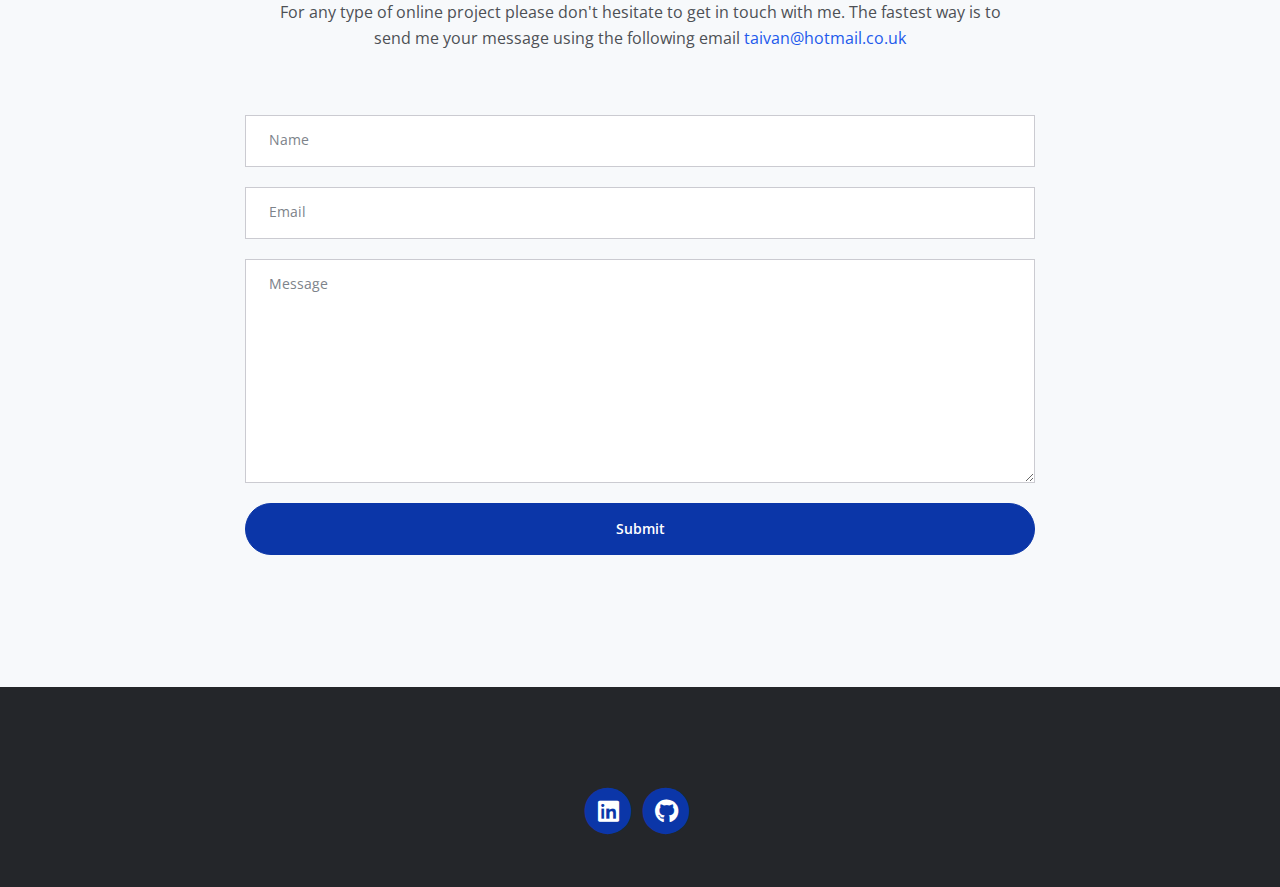
==== commit b383edd4: "Add files via upload" ====
--- a/index.html
+++ b/index.html
@@ -102,9 +102,9 @@
                         </ul>
                         <h6>My Aspirations</h6>
                         <ul>
-                            <li>Use my critical thinking and complex problem solving skills to help create complex strategic solutions that can help solve issues more efficiently.</li>
+                            <li>Use my critical thinking and complex problem solving skills to help create complex strategic solutions that can help issues more efficiently. Continuously learning and building upon my skillset.</li>
                             <li>I would also like to use my creativity with problem solving to provide new innovative systems and functionality.</li>
-				<li>I would like to be continuously learning and building upon my skillset.</li>
+                            <li>Continuously learning and building upon my skillset.</li>
                         </ul>
                     </div> <!-- end of text-container -->
                 </div> <!-- end of col -->
@@ -281,4 +281,4 @@
     <script src="js/jquery.easing.min.js"></script> <!-- jQuery Easing for smooth scrolling between anchors -->
     <script src="js/scripts.js"></script> <!-- Custom scripts -->
 </body>
-</html>
+</html>